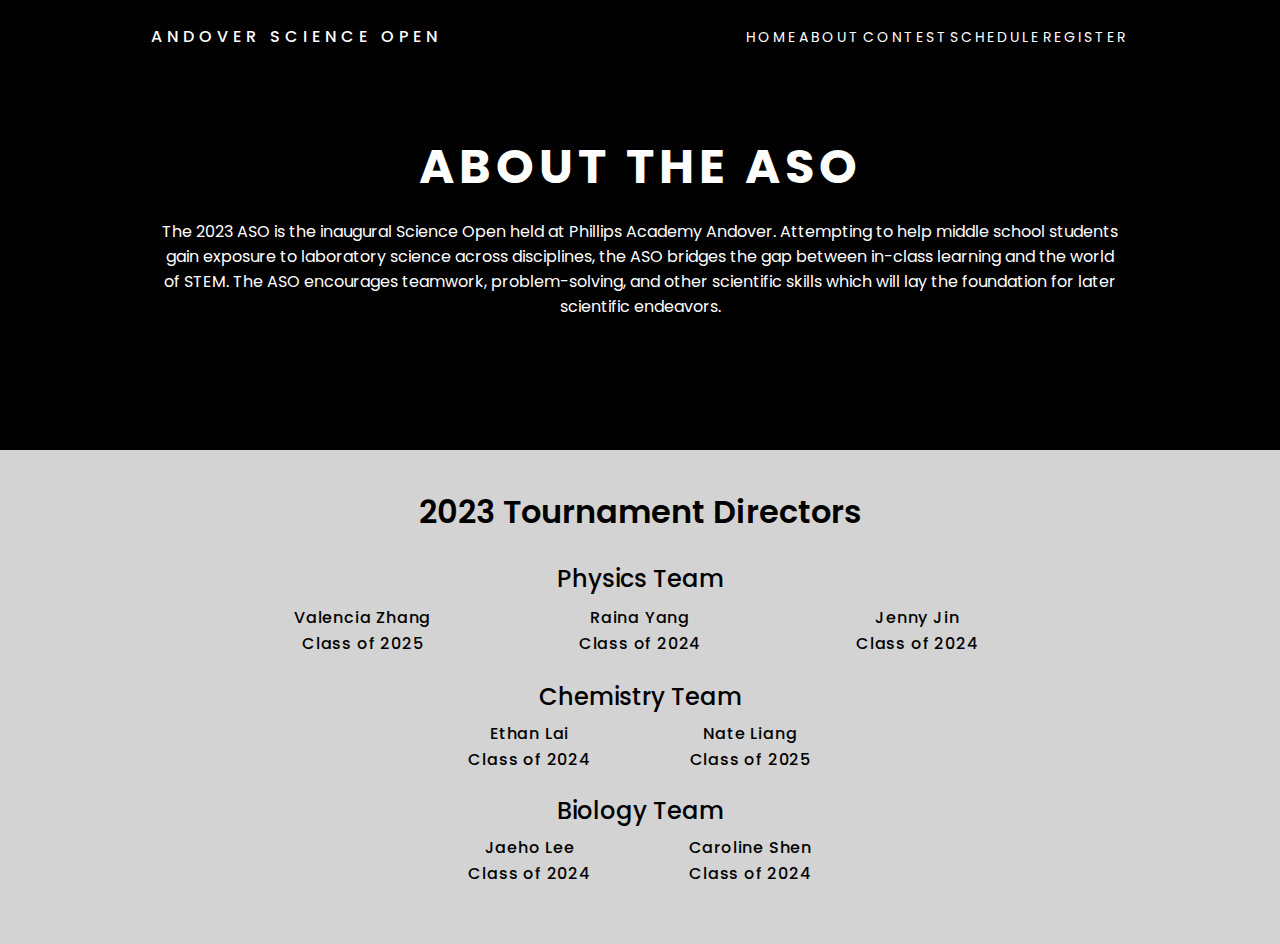
==== about.html @ 7ba7f7c1 "all changes" ====
<!DOCTYPE html>
<html lang="en">
<head>
    <meta charset="UTF-8">
    <meta name="viewport" content="width=device-width, initial-scale=1.0">
    <meta http-equiv="X-UA-Compatible" content="ie=edge">

    <link rel="stylesheet" href="/static/css/main.css">

    <link rel="preconnect" href="https://fonts.googleapis.com">
    <link rel="preconnect" href="https://fonts.gstatic.com" crossorigin>
    <link href="https://fonts.googleapis.com/css2?family=Poppins:ital,wght@0,100;0,200;0,300;0,400;0,500;0,600;0,700;1,100;1,200;1,300;1,400;1,500;1,600&display=swap" rel="stylesheet">

    <title>ASO - About</title>
</head>

<body>
    <nav class="navbar-main changeColor">
        <div class="logo">
          <h4>Andover Science Open</h4>
        </div>
        <ul class="nav-links">
            <li><a class= "nav-hyperlink" href="/index.html">Home</a></li>
            <li><a class= "nav-hyperlink" href="/about.html">About</a></li>
            <li><a class= "nav-hyperlink" href="/contest.html">Contest</a></li>
            <li><a class= "nav-hyperlink" href="/schedule.html">Schedule</a></li>
            <li><a class= "nav-hyperlink" href="#">Register</a></li>
        </ul>
        <div class="burger">
            <div class="line1"></div>
            <div class="line2"></div>
            <div class="line3"></div>
        </div>
    </nav>

    <section class="spotlight" id="hero-image">
        <section class="spotlight-inner">
            <h1 class="hero-title">About the ASO</h1>
            <p class="hero-description">The 2023 ASO is the inaugural Science Open held at Phillips Academy Andover. Attempting to help middle school students gain exposure to laboratory science across disciplines, the ASO bridges the gap between in-class learning and the world of STEM. The ASO encourages teamwork, problem-solving, and other scientific skills which will lay the foundation for later scientific endeavors.</p>
        </section> 
    </section>
    <section class="grey">
        <h3 class="content-header">2023 Tournament Directors</h3>
        <div class="team-container">
            <h4 class="content-subheader">Physics Team</h4>
            <div class="row">
                <div class="column"><p>Valencia Zhang <br> Class of 2025</p></div>
                <div class="column"><p>Raina Yang <br> Class of 2024</p></div>
                <div class="column"><p>Jenny Jin <br> Class of 2024</p></div>
            </div>
        </div>    
        <div class="team-container2">
            <h4 class="content-subheader">Chemistry Team</h4>
            <div class="row">
                <div class="column2"><p>Ethan Lai <br> Class of 2024</p></div>
                <div class="column2"><p>Nate Liang <br> Class of 2025</p></div>
            </div>
            <h4 class="content-subheader">Biology Team</h4>
            <div class="row">
                <div class="column2"><p>Jaeho Lee <br> Class of 2024</p></div>
                <div class="column2"><p>Caroline Shen <br> Class of 2024</p></div>
            </div>
        </div>
        <br>
        <br>
    </section>



    <!-- JS Script Pages -->
    <script src="/static/js/app.js"></script>

    <!-- gsap Animation Script -->
    <script
      src="https://cdnjs.cloudflare.com/ajax/libs/gsap/3.10.4/gsap.min.js"
      integrity="sha512-VEBjfxWUOyzl0bAwh4gdLEaQyDYPvLrZql3pw1ifgb6fhEvZl9iDDehwHZ+dsMzA0Jfww8Xt7COSZuJ/slxc4Q=="
      crossorigin="anonymous"
    ></script>
</body>
</html>
---- static/css/main.css ----
*{
    margin: 0px;
    padding: 0px;
    box-sizing: border-box;
    font-family: 'Poppins', sans-serif;
}

html {
    scroll-behavior: smooth;
}

nav{
    display: flex;
    justify-content: space-around;
    align-items: center;
    min-height: 8vh;
    font-family: 'Poppins', sans-serif;
    background-color: transparent;
    top: 0;
    position: fixed;
    width: 100%;
    text-transform: uppercase;
    z-index: 1000;
}

.nav-links{
    display: flex;
    justify-content: space-around;
    width: 30%;
}

.nav-links a{
    color: white;
    text-decoration: none;
    letter-spacing: 3px;
    font-size: 14px;
}

.nav-links li{
    list-style: none;
    display: table-cell;
    position: relative;
}

.logo{
    color: white;
    letter-spacing: 5px;
}

.logo h4{
    font-weight: 500;
}

.burger {
    display: none;
}

.burger div{
    width: 25px;
    height: 3px;
    background-color: white;
    margin: 5px;
    transition: all 0.3s ease;
}

@media screen and (max-width:1024px){
    .nav-links{
        width: 50%;
    }
}
@media screen and (max-width:768px){
    body{
        overflow-x: hidden;
    }
    nav{
        background-color: black;
    }
    .nav-links{
        position: absolute;
         right: 0px;
         height: 100vh;
         top: 8vh;
         background-color: black;
         display: flex;
         flex-direction: column;
         justify-content: center;
         align-items: center;
         width: 50%;
         transform: translateX(100%);
         transition: transform 0.5s ease-in;
    }
    .nav-links li{
        opacity: 0;
    }

    .burger{
        display: block;
        cursor: pointer;
    }
}

.nav-active{
    transform: translateX(0%);
}

@keyframes navLinkFade {
    from{
        opacity: 0;
        transform: translateX(50px);
    }   
    to{
        opacity: 1;
        transform: translateX(0px);
    } 
}

.toggle .line1{
    transform: rotate(-45deg) translate(-5px,6px);
}
.toggle .line2 {
    opacity: 0;
}
.toggle .line3 {
    transform: rotate(45deg) translate(-5px, -6px);
}

.nav-hyperlink:after {
    background: none repeat scroll 0 0 transparent;
    bottom: 0;
    content: "";
    display: block;
    height: 1.6px;
    left: 50%;
    position: absolute;
    background: #fff;
    transition: width 0.4s ease 0s, left 0.4s ease 0s;
    width: 0;

}

.nav-hyperlink:hover:after {
    width: 85%;
    left: 5%;
}

.changeColor {
    background-color: black;
}

/* Hero Image */

.hero-image {
    /* sizing */
    width: 100%;
    height: 100vh;

    /* background styling */
    background-image: url("/images/home-bg.jpeg");
    background-size: cover;
    background-position: center center;
    background-repeat: no-repeat;
    background-attachment: fixed;

}

.hero-inner{
    /* sizing */
    width: 100%;
    height: 100vh;

    display: flex;
    flex-direction: column;

    align-items: center;
    justify-content: center;
    text-align: center;
    color: white;
}

.hero-inner h2{
    font-size: 2rem;
    font-weight: 400;
    letter-spacing: 3px;
}

.hero-inner h1 {
    font-size: 3rem;
    margin-bottom: 1rem;
    font-weight: 700;
    text-transform: uppercase;
    letter-spacing: 5px;
}

.hero-image p{
    font-size: 1.1rem;
    font-weight: 200;
}

.inner-button {
    display: inline-block;
    border: none;
    color: black;
    background-color: white;
    padding: 1% 2%;
    text-align: center;
    text-decoration: none;
    font-size: 1.2rem;
    font-family: 'Poppins', sans-serif;
    text-transform: uppercase;
    border-radius: 1rem;
    cursor: pointer;
    font-weight: 500;
}

/* Learn More */
.learn-more {
    background: transparent;
    border: none;
    color: white;
    font-family: 'Poppins', sans-serif;
    text-transform: uppercase;
    position: absolute;
    top: 85%;
    opacity: 0;
    transition: opacity 250ms ease-in;
    cursor: pointer;
}

.mouse {
    height: 6vh;
}

.learn-more.appear {
    opacity: 1;
}

/* About */
.about-1{
    width: 100%;
    height: 100vh;
}

.graphic-1 {
    background-color: black;
    width: 100%;
    height: 100vh;
    justify-content: center;
    align-items: center;
    display: flex;
}

.filler {
    height: 15rem;
}

.ASO-1 {
    filter: brightness(85%);
    width: 50%;
    height: auto;
    position: absolute;
}

.what-is-ASO {
    opacity: 0;
    transition: opacity 500ms ease-in;
}

.what-is-ASO.appear {
    opacity: 1;
}

.explanation {
    opacity: 0;
    transition: opacity 500ms ease-in;
}

.explanation.appear {
    opacity: 1;
}

.about-1 {
    display: flex;
    flex-flow: column wrap;
    overflow: hidden;
}

.faq {

    display: inline-block;
    border: none;
    color: black;
    background-color: white;
    padding: 1% 2%;
    text-align: center;
    text-decoration: none;
    font-size: 20px;
    font-family: "Lato", sans-serif;
    text-transform: uppercase;
    border-radius: 1rem;
    cursor: pointer;
    font-weight: 600;
}

.about-container {
    height: auto;
    width: 100%;
    background: black;
}

.about-container {
    display: grid;
    grid-template-columns: 1fr 1fr;
    grid-gap: 0px;
}

.information,
.graphic {
    height: auto;
    font-family: "Lato", sans-serif;
    color: white;
    text-align: center;
}

.graphic {
    background: black;
    width: 100%;
    height: auto;
    background-repeat: no-repeat;
}

@media screen and (max-width:768px){
    .graphic-1{
       width: 0;
    }

    .information{
        width: 100vw;
        height: auto;
    }

    .ASO-1{
        width: 0;
    }
}

.spotlight{
    /* sizing */
    height: 50vh;
    width: 100%;
    
    /* background styling */
    background-color: black;
    background-size: cover;
    background-position: center center;
    background-repeat: no-repeat;
    background-attachment: fixed;
}

.spotlight-inner {
    /* sizing */
    width: 100%;
    height: 50vh;

    display: flex;
    flex-direction: column;

    align-items: center;
    justify-content: center;
    text-align: center;
    color: white;
}

.spotlight-inner h2 {
    font-size: 2rem;
    font-weight: 400;
    letter-spacing: 3px;
}

.spotlight-inner h1 {
    font-size: 3rem;
    margin-bottom: 1rem;
    font-weight: 700;
    text-transform: uppercase;
    letter-spacing: 5px;
}

.grey{
    background-color: lightgray;
    height: auto;
    width: 100%;

    display: flex;
    flex-direction: column;
        
    align-items: center;
    text-align: center;

    justify-content: center;
}

.content-header{
    padding-top: 3%;
    font-size: 2rem;
    font-weight: 600;
}

.grey p, .white p{
    padding: 3% 3%;
    text-align: left;
    width: 75%;
    letter-spacing: 0.050em;
    line-height: 1.65em;
    font-weight: 500;

}

.white{
    background-color: white;
    height: auto;
    width: 100%;

    display: flex;
    flex-direction: column;

    align-items: center;
    text-align: center;
}

table {
    margin: 0 0 2em 0;
    width: 75%;
    padding-top: 0;
}

table tbody tr {
    border: solid 1px #fff;
    border-left: 0;
    border-right: 0
}

table tbody tr:nth-child(2n+1) {
    background-color: rgba(144, 144, 144, 0.25)
}

table td {
    padding: 0.75em 0.75em
}

table th {
    color: #fff;
    font-size: 0.9em;
    font-weight: 600;
    padding: 0 0.75em 0.75em 0.75em;
    text-align: left
}

table thead {
    border-bottom: solid 2px #fff
}

table tfoot {
    border-top: solid 2px #fff
}

table.alt {
    border-collapse: separate
}

table.alt tbody tr td {
    border: solid 1px #fff;
    border-left-width: 0;
    border-top-width: 0
}

table.alt tbody tr td:first-child {
    border-left-width: 1px
}

table.alt tbody tr:first-child td {
    border-top-width: 1px
}

table.alt thead {
    border-bottom: 0
}

table.alt tfoot {
    border-top: 0
}

.table-text{
    padding-top: 2% !important;
    padding-bottom: 0;
    margin: 0 !important;
}

.hero-description{
    width: 75%;
}

.column {
    float: left;
    width: 33.33%;
}

.column2 {
    float: left;
    width: 50%;
}

/* Clear floats after the columns */
.row:after {
    content: "";
    display: table;
    clear: both;
}

.row{
    width: 100%;
}

.column p{
    text-align: center;
    width: 100%;
}

.column2 p {
    text-align: center;
    width: 100%;
}

.content-subheader{
    padding-top: 3%;
    font-size: 1.5rem;
    font-weight: 500;
}

.team-container{
    width: 65%;
}

.team-container2{
    width: 34.5%;
    
}
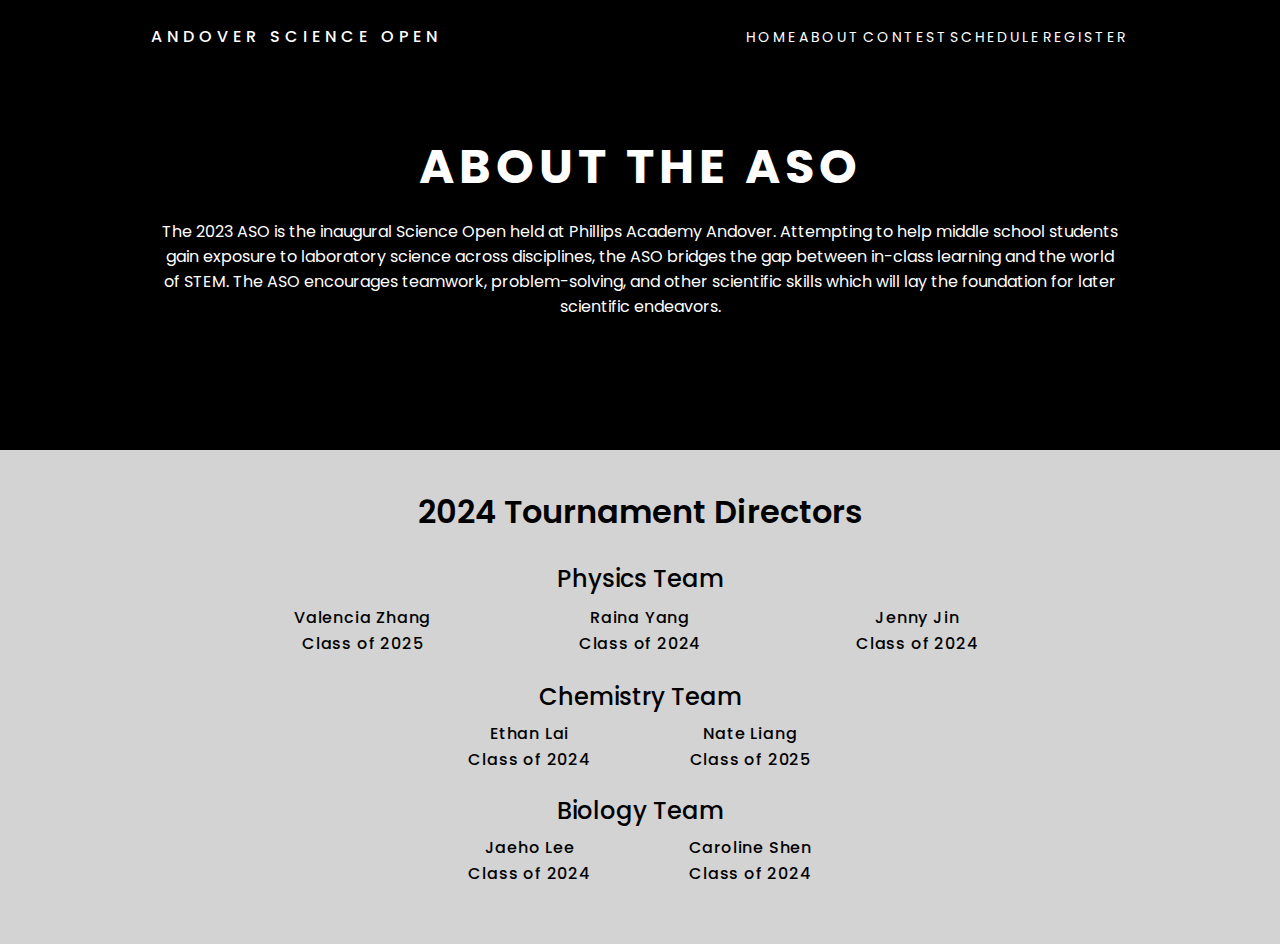
==== commit f3132a8f: "changes" ====
--- a/about.html
+++ b/about.html
@@ -40,7 +40,7 @@
         </section> 
     </section>
     <section class="grey">
-        <h3 class="content-header">2023 Tournament Directors</h3>
+        <h3 class="content-header">2024 Tournament Directors</h3>
         <div class="team-container">
             <h4 class="content-subheader">Physics Team</h4>
             <div class="row">
--- a/static/css/main.css
+++ b/static/css/main.css
@@ -34,6 +34,15 @@
     text-decoration: none;
     letter-spacing: 3px;
     font-size: 14px;
+}
+
+.inner-button a{
+    text-decoration: none;
+}
+
+.inner-button a:visited{
+    text-decoration: none;
+    color: black;
 }
 
 .nav-links li{
@@ -349,7 +358,7 @@
     width: 100%;
     
     /* background styling */
-    background-color: black;
+    background-color: #000000;
     background-size: cover;
     background-position: center center;
     background-repeat: no-repeat;
@@ -385,7 +394,7 @@
 }
 
 .grey{
-    background-color: lightgray;
+    background-color: #D3D3D3;
     height: auto;
     width: 100%;
 
@@ -543,3 +552,8 @@
     width: 34.5%;
     
 }
+
+iframe {
+    height: 100vh;
+    width: 100vw;
+}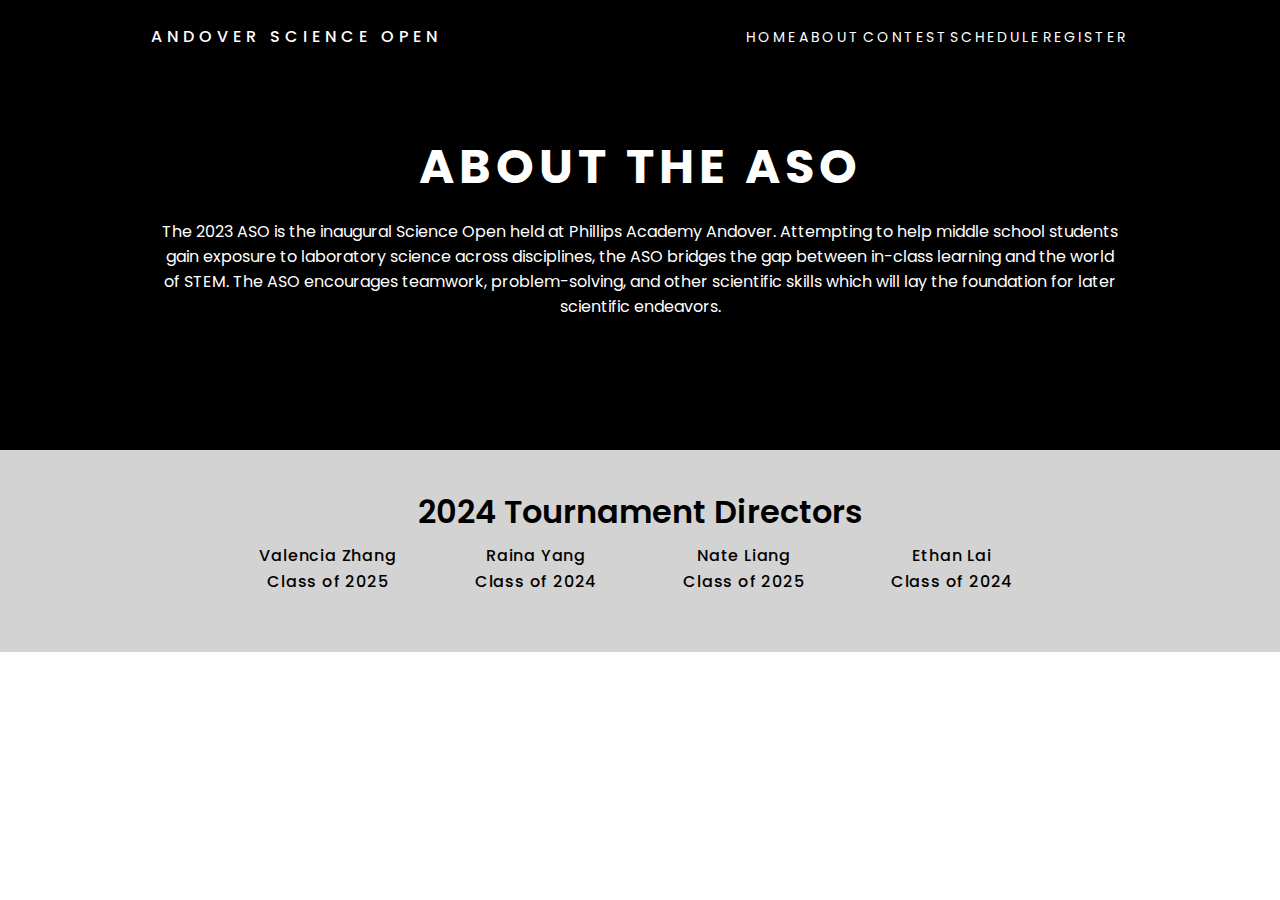
==== commit a678364a: "edits" ====
--- a/about.html
+++ b/about.html
@@ -42,25 +42,13 @@
     <section class="grey">
         <h3 class="content-header">2024 Tournament Directors</h3>
         <div class="team-container">
-            <h4 class="content-subheader">Physics Team</h4>
             <div class="row">
                 <div class="column"><p>Valencia Zhang <br> Class of 2025</p></div>
                 <div class="column"><p>Raina Yang <br> Class of 2024</p></div>
-                <div class="column"><p>Jenny Jin <br> Class of 2024</p></div>
+                <div class="column"><p>Nate Liang <br> Class of 2025</p></div>
+                <div class="column"><p>Ethan Lai <br> Class of 2024</p></div>
             </div>
         </div>    
-        <div class="team-container2">
-            <h4 class="content-subheader">Chemistry Team</h4>
-            <div class="row">
-                <div class="column2"><p>Ethan Lai <br> Class of 2024</p></div>
-                <div class="column2"><p>Nate Liang <br> Class of 2025</p></div>
-            </div>
-            <h4 class="content-subheader">Biology Team</h4>
-            <div class="row">
-                <div class="column2"><p>Jaeho Lee <br> Class of 2024</p></div>
-                <div class="column2"><p>Caroline Shen <br> Class of 2024</p></div>
-            </div>
-        </div>
         <br>
         <br>
     </section>
--- a/static/css/main.css
+++ b/static/css/main.css
@@ -160,7 +160,7 @@
 
 .hero-image {
     /* sizing */
-    width: 100%;
+    width: 100vw;
     height: 100vh;
 
     /* background styling */
@@ -352,6 +352,18 @@
     }
 }
 
+@media screen and (max-width:618px) {
+    .hero-description {
+        font-size: 0.8em;
+    }
+}
+
+@media screen and (max-width:442px) {
+    .hero-description {
+        font-size: 0.4em;
+    }
+}
+
 .spotlight{
     /* sizing */
     height: 50vh;
@@ -509,7 +521,7 @@
 
 .column {
     float: left;
-    width: 33.33%;
+    width: 25%;
 }
 
 .column2 {
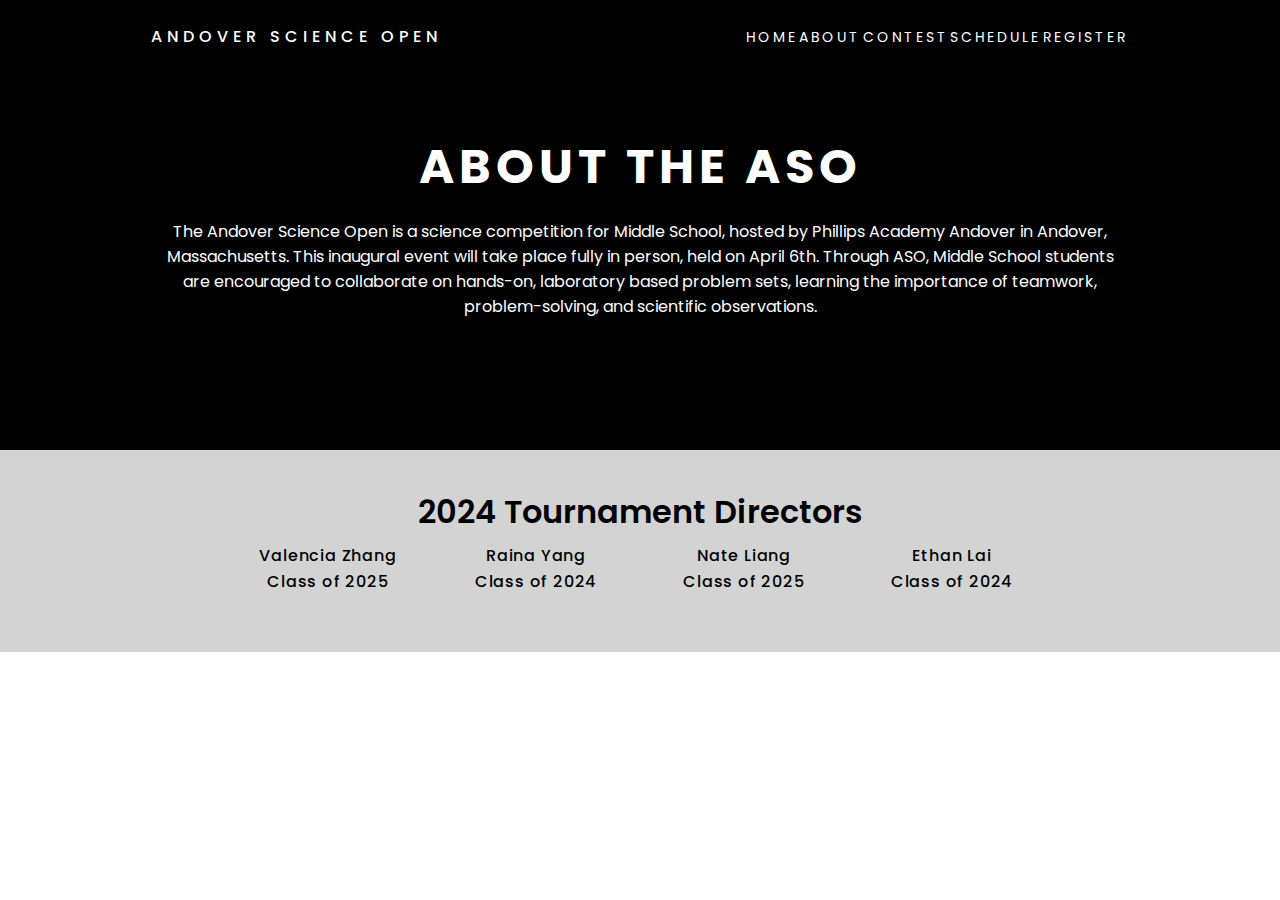
==== commit c5dc50c3: "changes" ====
--- a/about.html
+++ b/about.html
@@ -24,7 +24,7 @@
             <li><a class= "nav-hyperlink" href="/about.html">About</a></li>
             <li><a class= "nav-hyperlink" href="/contest.html">Contest</a></li>
             <li><a class= "nav-hyperlink" href="/schedule.html">Schedule</a></li>
-            <li><a class= "nav-hyperlink" href="#">Register</a></li>
+            <li><a class= "nav-hyperlink" href="/register.html">Register</a></li>
         </ul>
         <div class="burger">
             <div class="line1"></div>
@@ -36,7 +36,9 @@
     <section class="spotlight" id="hero-image">
         <section class="spotlight-inner">
             <h1 class="hero-title">About the ASO</h1>
-            <p class="hero-description">The 2023 ASO is the inaugural Science Open held at Phillips Academy Andover. Attempting to help middle school students gain exposure to laboratory science across disciplines, the ASO bridges the gap between in-class learning and the world of STEM. The ASO encourages teamwork, problem-solving, and other scientific skills which will lay the foundation for later scientific endeavors.</p>
+            <p class="hero-description">
+                The Andover Science Open is a science competition for Middle School, hosted by Phillips Academy Andover in Andover, Massachusetts. This inaugural event will take place fully in person, held on April 6th. Through ASO, Middle School students are encouraged to collaborate on hands-on, laboratory based problem sets, learning the importance of teamwork, problem-solving, and scientific observations.
+            </p>
         </section> 
     </section>
     <section class="grey">
--- a/static/css/main.css
+++ b/static/css/main.css
@@ -106,6 +106,10 @@
         display: block;
         cursor: pointer;
     }
+
+    .column p {
+        font-size: 0.8em;
+    }
 }
 
 .nav-active{
@@ -362,6 +366,10 @@
     .hero-description {
         font-size: 0.4em;
     }
+
+    .column p {
+        font-size: 0.6em;
+    }
 }
 
 .spotlight{
